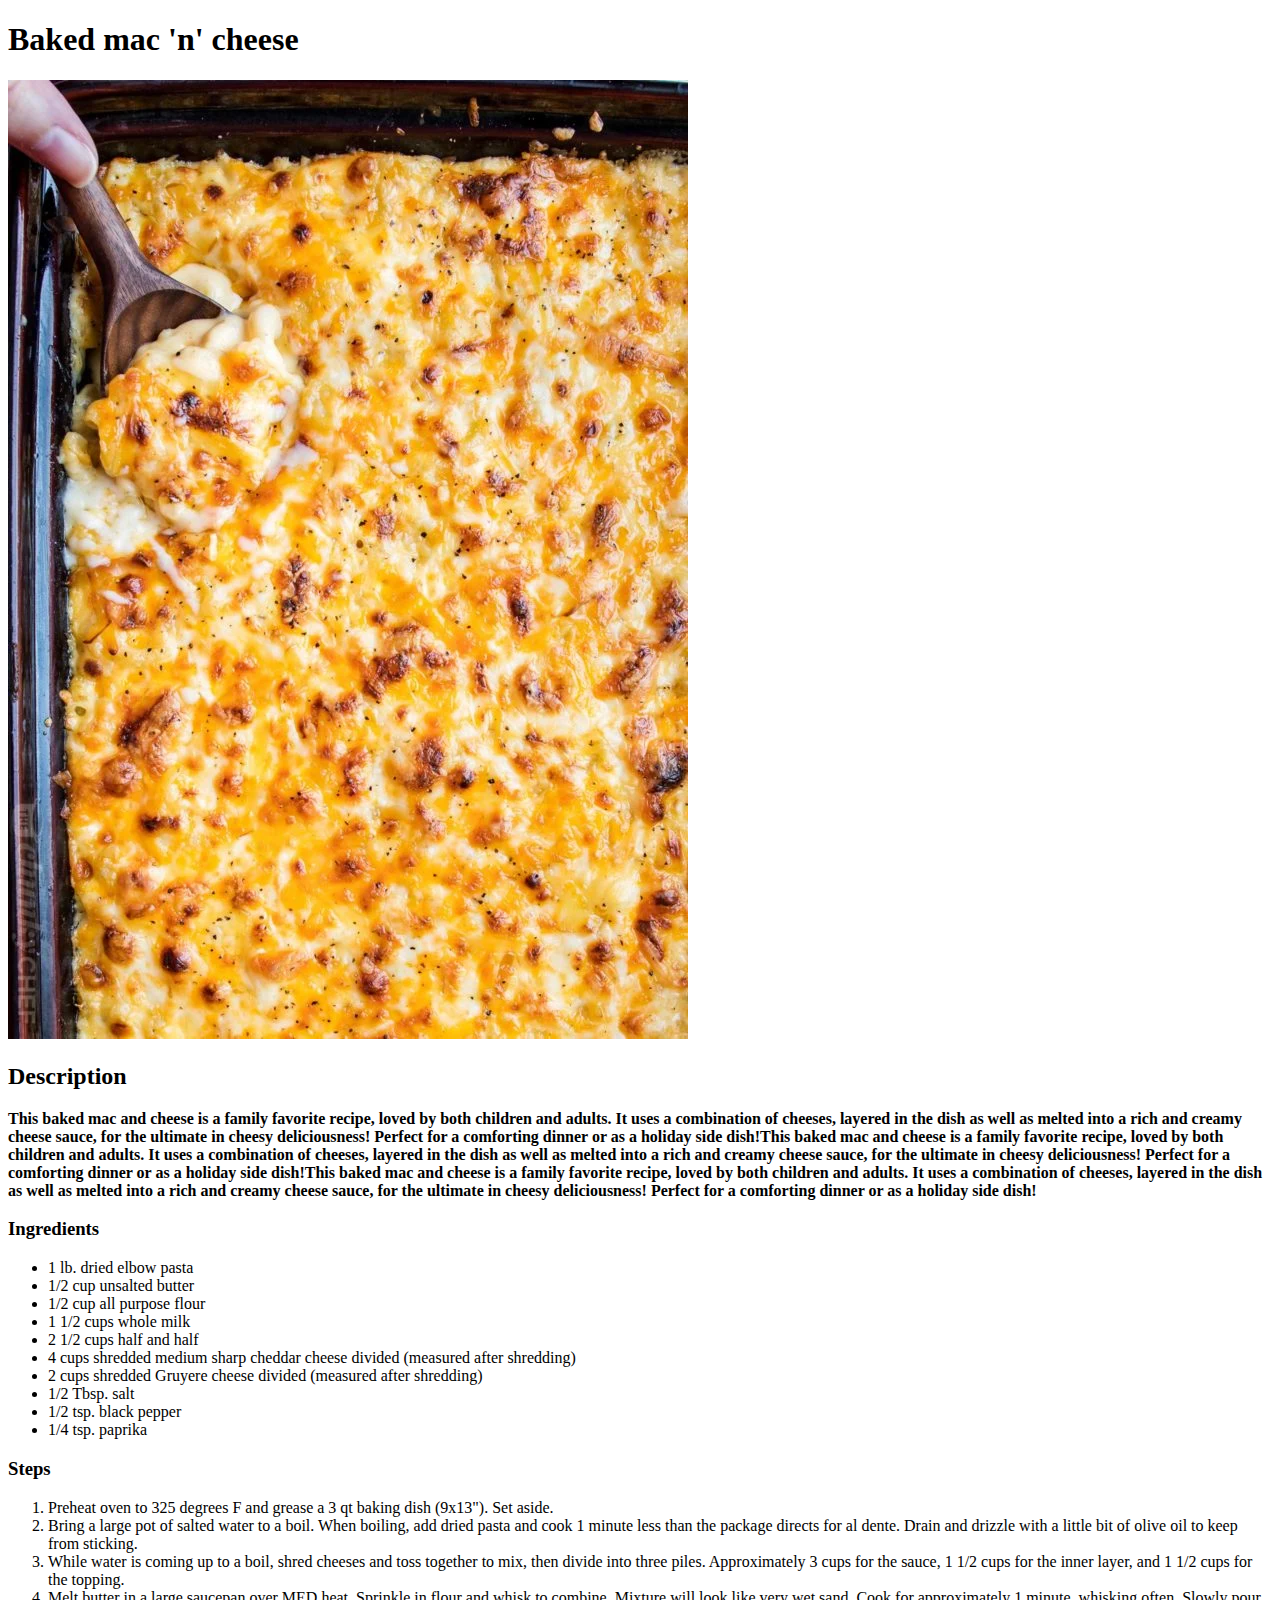
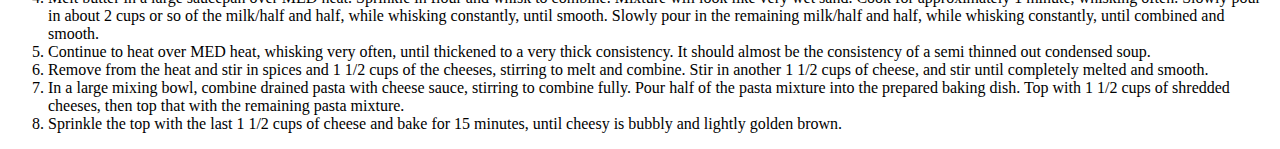
==== recipes/baked mac-n-cheese.html @ 9bf20e6a "Two new pages added with all information" ====
<!DOCTYPE html>
<meta lang="en">

<head>
    <meta charset="UTF-8">
    <title>Document</title>
</head>
<body>
    <h1>Baked mac 'n' cheese</h1>
    <img src="../images/Bakedmacncheese.jpg">
    <h2>Description</h2>
    <p><strong>This baked mac and cheese is a family favorite recipe, loved by both children and adults. It uses a combination of cheeses, layered in the dish as well as melted into a rich and creamy cheese sauce, for the ultimate in cheesy deliciousness! Perfect for a comforting dinner or as a holiday side dish!This baked mac and cheese is a family favorite recipe, loved by both children and adults. It uses a combination of cheeses, layered in the dish as well as melted into a rich and creamy cheese sauce, for the ultimate in cheesy deliciousness!  Perfect for a comforting dinner or as a holiday side dish!This baked mac and cheese is a family favorite recipe, loved by both children and adults. It uses a combination of cheeses, layered in the dish as well as melted into a rich and creamy cheese sauce, for the ultimate in cheesy deliciousness!  Perfect for a comforting dinner or as a holiday side dish!</strong></p>
    <h3>Ingredients</h3>
        <ul>
            <li>1 lb. dried elbow pasta</li>
            <li>1/2 cup unsalted butter</li>
            <li>1/2 cup all purpose flour</li>
            <li>1 1/2 cups whole milk</li>
            <li>2 1/2 cups half and half</li>
            <li>4 cups shredded medium sharp cheddar cheese divided (measured after shredding)</li>
            <li>2 cups shredded Gruyere cheese divided (measured after shredding)</li>
            <li>1/2 Tbsp. salt</li>
            <li>1/2 tsp. black pepper</li>
            <li>1/4 tsp. paprika</li>
    </ul>
    <h3>Steps</h3>
        <ol>
            <li>Preheat oven to 325 degrees F and grease a 3 qt baking dish (9x13").  Set aside.</li>
            <li>Bring a large pot of salted water to a boil.  When boiling, add dried pasta and cook 1 minute less than the package directs for al dente.  Drain and drizzle with a little bit of olive oil to keep from sticking.</li>
            <li>While water is coming up to a boil, shred cheeses and toss together to mix, then divide into three piles.  Approximately 3 cups for the sauce, 1 1/2 cups for the inner layer, and 1 1/2 cups for the topping.</li>
            <li>Melt butter in a large saucepan over MED heat.  Sprinkle in flour and whisk to combine.  Mixture will look like very wet sand.  Cook for approximately 1 minute, whisking often.  Slowly pour in about 2 cups or so of the milk/half and half, while whisking constantly, until smooth.  Slowly pour in the remaining milk/half and half, while whisking constantly, until combined and smooth.</li>
            <li>Continue to heat over MED heat, whisking very often, until thickened to a very thick consistency.  It should almost be the consistency of a semi thinned out condensed soup.</li>
            <li>Remove from the heat and stir in spices and 1 1/2 cups of the cheeses, stirring to melt and combine.  Stir in another 1 1/2 cups of cheese, and stir until completely melted and smooth.</li>
            <li>In a large mixing bowl, combine drained pasta with cheese sauce, stirring to combine fully.  Pour half of the pasta mixture into the prepared baking dish.  Top with 1 1/2 cups of shredded cheeses, then top that with the remaining pasta mixture.</li>
            <li>Sprinkle the top with the last 1 1/2 cups of cheese and bake for 15 minutes, until cheesy is bubbly and lightly golden brown.  </li>
        </ol>

</body>
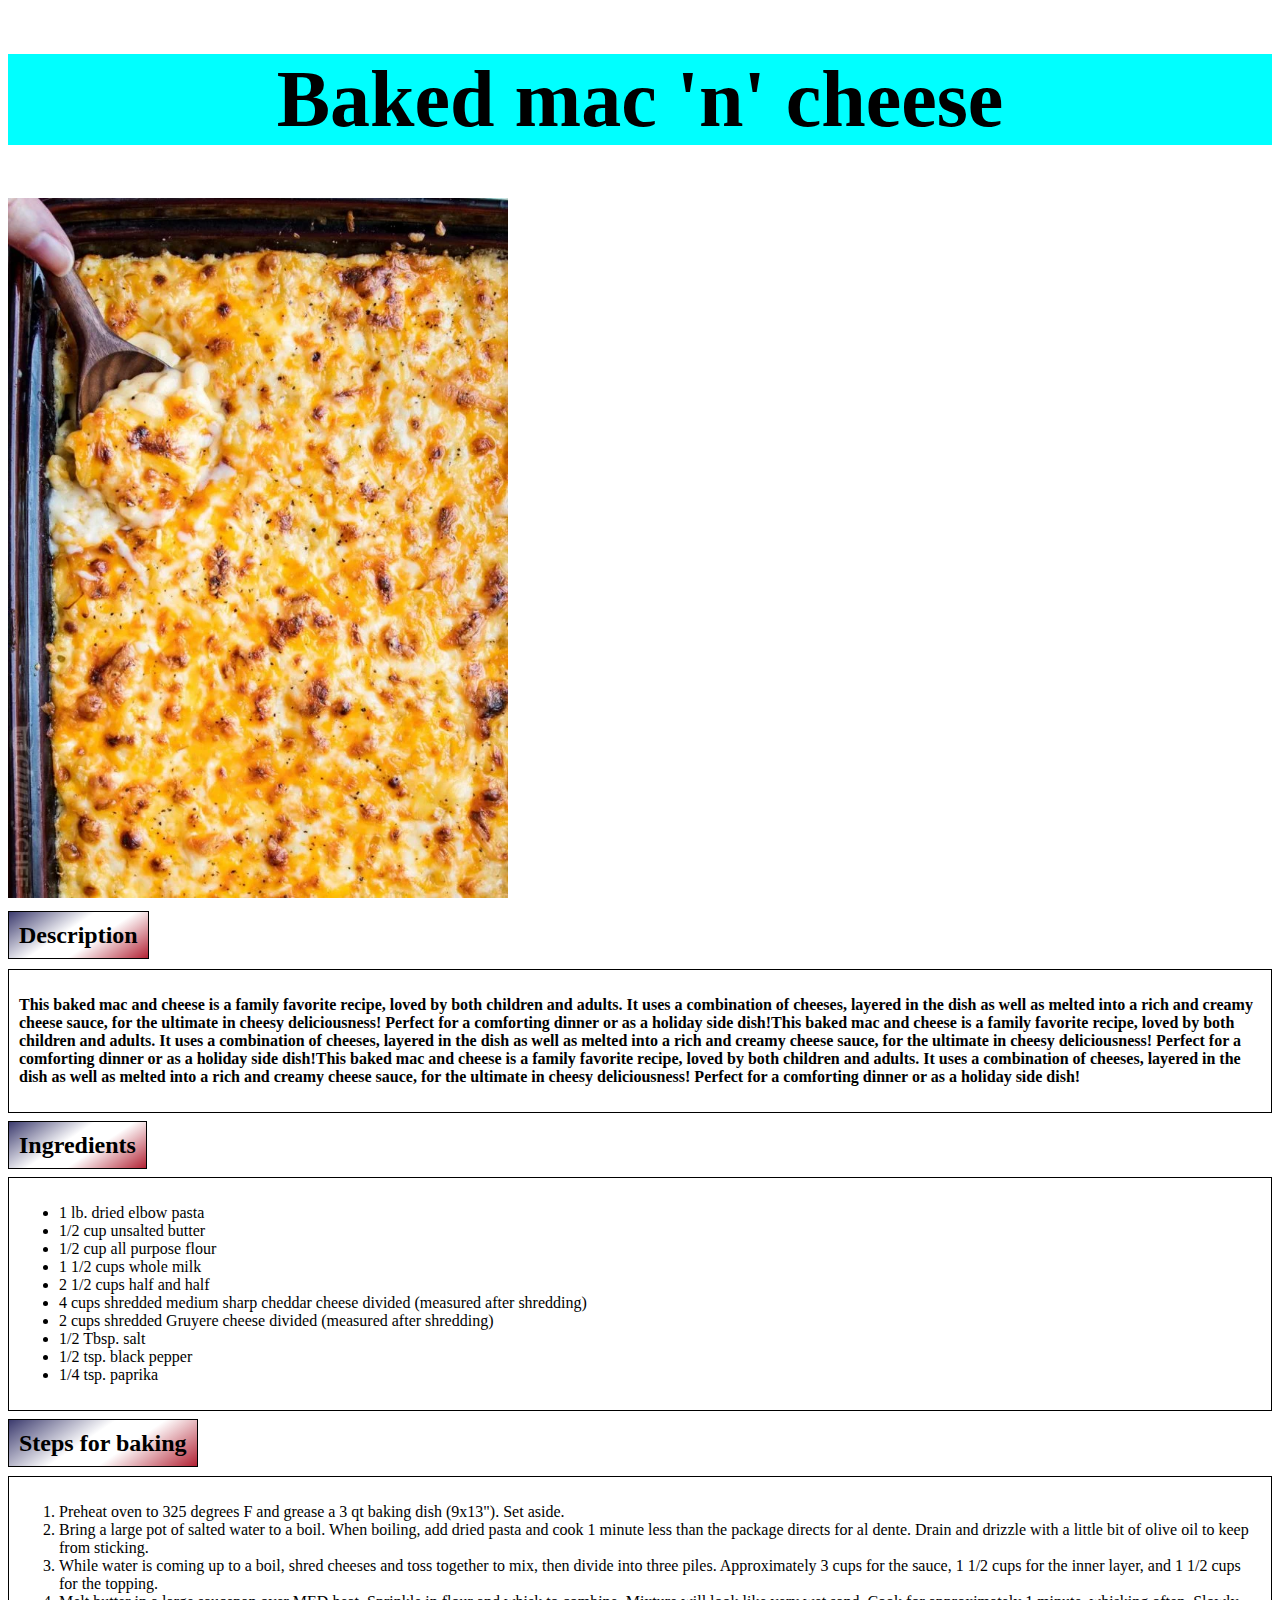
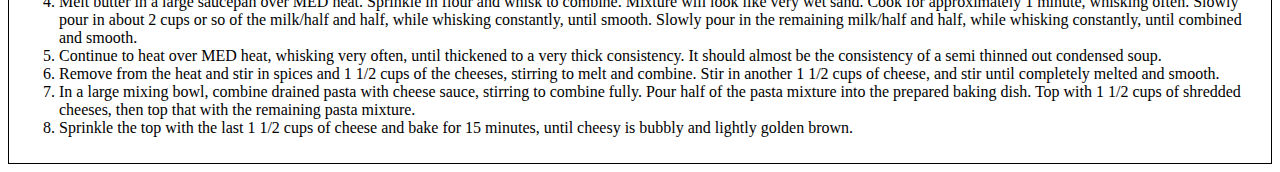
==== commit baaaf8df: "Added css to macncheese page" ====
--- a/recipes/baked mac-n-cheese.html
+++ b/recipes/baked mac-n-cheese.html
@@ -2,15 +2,28 @@
 <meta lang="en">
 
 <head>
+    <link rel="Stylesheet" href="../style.css">
     <meta charset="UTF-8">
-    <title>Document</title>
+    <title>Baked mac'n'cheese</title>
 </head>
+
 <body>
-    <h1>Baked mac 'n' cheese</h1>
-    <img src="../images/Bakedmacncheese.jpg">
-    <h2>Description</h2>
-    <p><strong>This baked mac and cheese is a family favorite recipe, loved by both children and adults. It uses a combination of cheeses, layered in the dish as well as melted into a rich and creamy cheese sauce, for the ultimate in cheesy deliciousness! Perfect for a comforting dinner or as a holiday side dish!This baked mac and cheese is a family favorite recipe, loved by both children and adults. It uses a combination of cheeses, layered in the dish as well as melted into a rich and creamy cheese sauce, for the ultimate in cheesy deliciousness!  Perfect for a comforting dinner or as a holiday side dish!This baked mac and cheese is a family favorite recipe, loved by both children and adults. It uses a combination of cheeses, layered in the dish as well as melted into a rich and creamy cheese sauce, for the ultimate in cheesy deliciousness!  Perfect for a comforting dinner or as a holiday side dish!</strong></p>
-    <h3>Ingredients</h3>
+    <h1 class="title-america">Baked mac 'n' cheese</h1>
+    <img src="../images/Bakedmacncheese.jpg" width="500" height="700">
+    <h2 class="subtitle-america"><span>Description</span></h2>
+    <div class="border-1 text-bold">
+        <p>This baked mac and cheese is a family favorite recipe, loved by both children and adults. It uses a
+            combination of cheeses, layered in the dish as well as melted into a rich and creamy cheese sauce, for the
+            ultimate in cheesy deliciousness! Perfect for a comforting dinner or as a holiday side dish!This baked mac
+            and cheese is a family favorite recipe, loved by both children and adults. It uses a combination of cheeses,
+            layered in the dish as well as melted into a rich and creamy cheese sauce, for the ultimate in cheesy
+            deliciousness! Perfect for a comforting dinner or as a holiday side dish!This baked mac and cheese is a
+            family favorite recipe, loved by both children and adults. It uses a combination of cheeses, layered in the
+            dish as well as melted into a rich and creamy cheese sauce, for the ultimate in cheesy deliciousness!
+            Perfect for a comforting dinner or as a holiday side dish!</p>
+    </div>
+    <h3 class="subtitle-america"><span>Ingredients</span></h3>
+    <div class="border-1">
         <ul>
             <li>1 lb. dried elbow pasta</li>
             <li>1/2 cup unsalted butter</li>
@@ -22,17 +35,32 @@
             <li>1/2 Tbsp. salt</li>
             <li>1/2 tsp. black pepper</li>
             <li>1/4 tsp. paprika</li>
-    </ul>
-    <h3>Steps</h3>
+        </ul>
+    </div>
+    <h3 class="subtitle-america"><span>Steps for baking</span></h3>
+    <div class="border-1">
         <ol>
-            <li>Preheat oven to 325 degrees F and grease a 3 qt baking dish (9x13").  Set aside.</li>
-            <li>Bring a large pot of salted water to a boil.  When boiling, add dried pasta and cook 1 minute less than the package directs for al dente.  Drain and drizzle with a little bit of olive oil to keep from sticking.</li>
-            <li>While water is coming up to a boil, shred cheeses and toss together to mix, then divide into three piles.  Approximately 3 cups for the sauce, 1 1/2 cups for the inner layer, and 1 1/2 cups for the topping.</li>
-            <li>Melt butter in a large saucepan over MED heat.  Sprinkle in flour and whisk to combine.  Mixture will look like very wet sand.  Cook for approximately 1 minute, whisking often.  Slowly pour in about 2 cups or so of the milk/half and half, while whisking constantly, until smooth.  Slowly pour in the remaining milk/half and half, while whisking constantly, until combined and smooth.</li>
-            <li>Continue to heat over MED heat, whisking very often, until thickened to a very thick consistency.  It should almost be the consistency of a semi thinned out condensed soup.</li>
-            <li>Remove from the heat and stir in spices and 1 1/2 cups of the cheeses, stirring to melt and combine.  Stir in another 1 1/2 cups of cheese, and stir until completely melted and smooth.</li>
-            <li>In a large mixing bowl, combine drained pasta with cheese sauce, stirring to combine fully.  Pour half of the pasta mixture into the prepared baking dish.  Top with 1 1/2 cups of shredded cheeses, then top that with the remaining pasta mixture.</li>
-            <li>Sprinkle the top with the last 1 1/2 cups of cheese and bake for 15 minutes, until cheesy is bubbly and lightly golden brown.  </li>
+            <li>Preheat oven to 325 degrees F and grease a 3 qt baking dish (9x13"). Set aside.</li>
+            <li>Bring a large pot of salted water to a boil. When boiling, add dried pasta and cook 1 minute less than
+                the package directs for al dente. Drain and drizzle with a little bit of olive oil to keep from
+                sticking.</li>
+            <li>While water is coming up to a boil, shred cheeses and toss together to mix, then divide into three
+                piles. Approximately 3 cups for the sauce, 1 1/2 cups for the inner layer, and 1 1/2 cups for the
+                topping.</li>
+            <li>Melt butter in a large saucepan over MED heat. Sprinkle in flour and whisk to combine. Mixture will look
+                like very wet sand. Cook for approximately 1 minute, whisking often. Slowly pour in about 2 cups or so
+                of the milk/half and half, while whisking constantly, until smooth. Slowly pour in the remaining
+                milk/half and half, while whisking constantly, until combined and smooth.</li>
+            <li>Continue to heat over MED heat, whisking very often, until thickened to a very thick consistency. It
+                should almost be the consistency of a semi thinned out condensed soup.</li>
+            <li>Remove from the heat and stir in spices and 1 1/2 cups of the cheeses, stirring to melt and combine.
+                Stir in another 1 1/2 cups of cheese, and stir until completely melted and smooth.</li>
+            <li>In a large mixing bowl, combine drained pasta with cheese sauce, stirring to combine fully. Pour half of
+                the pasta mixture into the prepared baking dish. Top with 1 1/2 cups of shredded cheeses, then top that
+                with the remaining pasta mixture.</li>
+            <li>Sprinkle the top with the last 1 1/2 cups of cheese and bake for 15 minutes, until cheesy is bubbly and
+                lightly golden brown. </li>
         </ol>
+    </div>
 
 </body>--- a/style.css
+++ b/style.css
@@ -0,0 +1,113 @@
+h1 {
+    color: black; 
+    background-color: aqua; 
+    font-size: 80px; 
+    text-align: center;
+}
+
+.list {
+    background: rgb(33, 84, 160);
+    padding: 20px;
+}
+
+.list li {
+    background: lightblue;
+    color: black;
+    margin: 10px;
+    font-size: x-large;
+    font-weight: bold;
+  }
+
+.title-italy {
+    background-image: url("../odin-recipes/images/italy.jpg");
+    background-size: cover;
+    font-size: 80px; 
+    text-align: center;
+}
+
+.subtitle-italy span {
+    background: rgb(0,146,70);
+    background: linear-gradient(90deg, rgba(0,146,70,1) 0%, rgba(255,255,255,1) 34%, rgba(255,255,255,1) 65%, rgba(206,43,55,1) 100%); 
+    font-size: x-large;
+    border: 1px black solid;
+    padding: 10px;
+    font-weight: bold;
+}
+
+.border-1 { 
+    border: 1px black solid;
+    padding: 10px;
+}
+
+.text-bold {
+    font-weight: bold;
+}
+
+.ingredients-lasagna {
+    border: black 1px solid;
+    padding: 10px;
+}
+
+.red-background span,
+.green-background span {
+    padding: 2px;
+    border-radius: 5px;
+}
+
+.red-background span {   
+    background-color: rgba(255, 0, 0, 0.573);
+}
+
+.green-background span {
+    background-color: rgba(0, 128, 0, 0.547);
+}
+
+.title-india {
+    background-image: url(../odin-recipes/images/indianflag3.webp);
+    background-size: 110% 100px;
+    background-repeat: no-repeat;
+    font-size: 80px;
+    text-align: center;
+}
+
+.subtitle-india span {
+    background: rgb(255,153,51);
+    background: linear-gradient(180deg, rgba(255,153,51,1) 0%, rgba(253,255,255,1) 34%, rgba(253,255,255,1) 68%, rgba(18,137,5,1) 100%);
+    font-size: x-large;
+    border: 1px black solid;
+    padding: 10px;
+    font-weight: bold;
+
+}
+
+.orange-background span,
+.green-background span {
+    padding: 2px;
+    border-radius: 5px;
+}
+
+.orange-background span {
+    background-color: rgba(255,153,51,1);
+}
+
+.green-background span{
+    background-color: rgba(18,137,5,1);
+}
+
+.title-america {
+    background-image: url(../odin-recipes/images/gettyimages-1267475105-2048x2048.jpg);
+    background-repeat: no-repeat;
+    background-position: center;
+    font-size: 80px;
+    text-align: center;
+}
+
+.subtitle-america span {
+    background: rgb(60,59,110);
+    background: linear-gradient(146deg, rgba(60,59,110,1) 0%, rgba(255,255,255,1) 42%, rgba(255,255,255,1) 61%, rgba(178,34,52,1) 100%);
+    font-size: x-large;
+    border: 1px black solid;
+    padding: 10px;
+    font-weight: bold;
+
+}